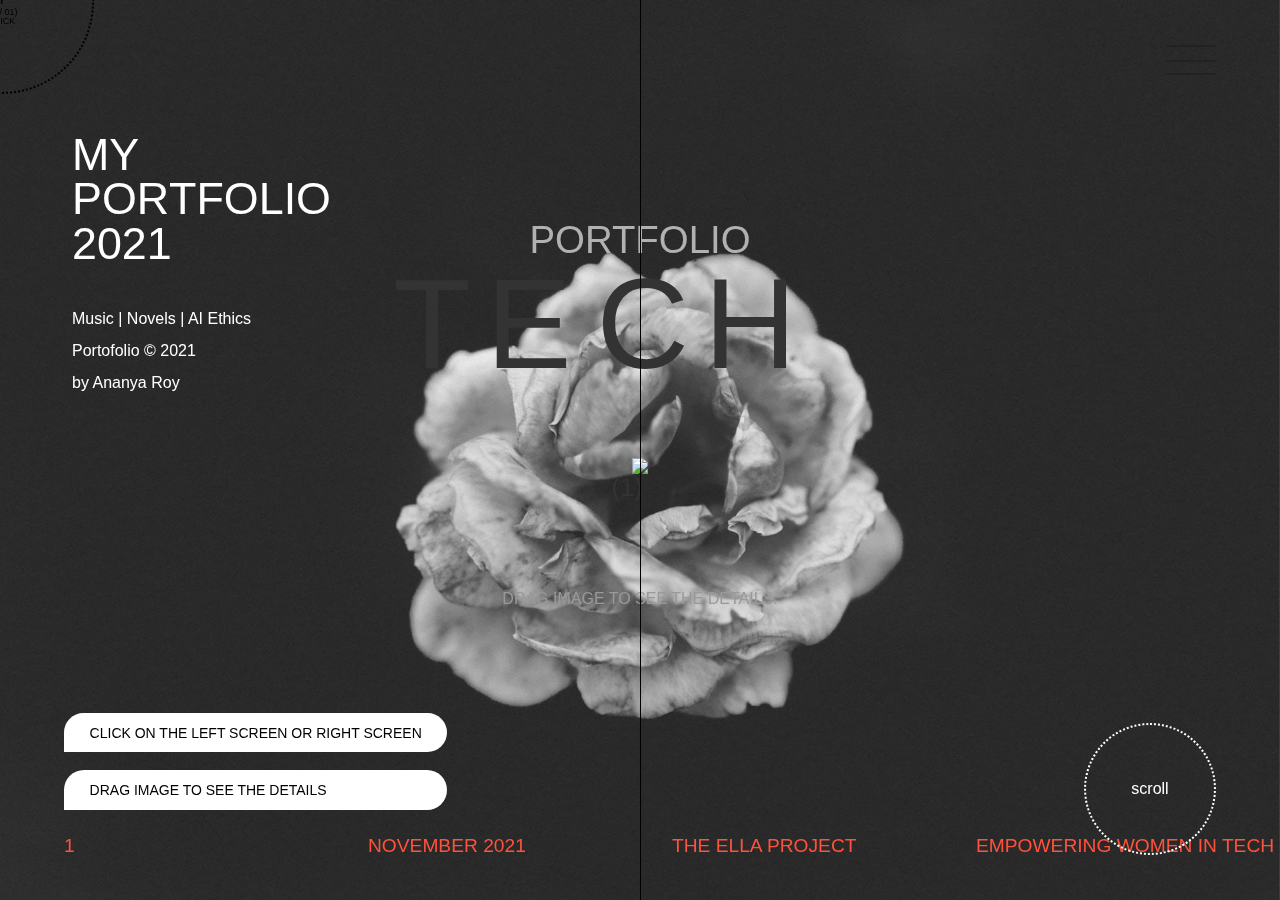
==== index.html @ 4ddc1b39 "Update index.html" ====
<!DOCTYPE html><html lang="ja"><head prefix="og: http://ogp.me/ns#"> <meta charset="utf-8"> <meta name="viewport" content="width=device-width, initial-scale=1"> <meta http-equiv="X-UA-Compatible" content="IE=edge,chrome=1"> <title>ANANYA ROY - PORTFOLIO 2021</title> <link rel="stylesheet" href="css/reset.css"> <link rel="stylesheet" href="css/style.css"> <script src="https://cdn.jsdelivr.net/npm/lazyload@2.0.0-rc.2/lazyload.min.js"></script> <script src="js/mv.js" defer></script> <meta name="description" content="MURAMOTO MEGURU PORTOFOLIO2020"/> <meta property="og:type" content="website"/> <meta property="og:title" content="MURAMOTO MEGURU - PORTOFOLIO2020"/> <meta property="og:description" content="MURAMOTO MEGURU - PORTOFOLIO2020"/> <meta property="og:image" content="https://m-meguru.com/img/ogp.png"> <meta property="og:url" content="https://m-meguru.com"/> <meta property="og:site_name" content="MURAMOTO MEGURU PORTOFOLIO2020"/> <meta name="twitter:card" content="summary_large_image"> <link rel="shortcut icon" href="img/favicon.ico"></head><body class="loading"> <div id="so_bw"></div><main> <div class="fv"> <div class="fv_co"> <h1><img class="f_img" src=""></h1> <p class="fv_sub_title"> <span>m</span><span>y</span><br><span>P</span><span>o</span><span>r</span><span>t</span><span>f</span><span>o</span><span>l</span><span>i</span><span>o</span><br><span></span><span>2</span><span>0</span><span>2</span><span>1</span><br><br></p><p> <span>Music | Novels | AI Ethics</span><br><br><span>Portofolio ©︎ 2021</span><br><br><span>by Ananya Roy</span> <br><br><span> <a href="https://unsplash.com/@sadswim?utm_source=unsplash&amp;utm_medium=referral&amp;utm_content=creditCopyText"></a>  <a href="https://unsplash.com/collections/1534946/roses?utm_source=unsplash&amp;utm_medium=referral&amp;utm_content=creditCopyText"></a></span> </p><a class="fv_scroll">scroll</a> </div></div><div class="line"></div><div class="space"></div><div class="works_guide"> <p class="guide_01">Click on the left screen or right screen<br><span></span></p><p>DRAG IMAGE to see the details<br><span></span></p></div><div class="fv_temp"></div><div class="works"> <div class="works_title"> <p class="works_title_sub"><span class="l1">Portfolio</span></p><p class="works_title_main te1"> <span>T</span> <span>E</span> <span></span> <span></span><span></span> <span>C</span> <span>H</span> <span></span> <span> </span> <span></span> <span></span> <span></span> <span></span> <span></span> <span></span><span></span><span class="sup">(1)</span> </p><p class="works_title_main te2"> <span>M</span> <span>U</span> <span>S</span> <span></span> <span>I</span> <span>C</span> <span> </span> <span></span> <span></span> <span></span> <span></span> <span></span> <span></span> <span></span> <span></span><span class="sup">(2)</span> </p><p class="works_title_main te3"> <span></span> <span></span> <span></span> <span></span> <span></span> <span></span>  <span></span> <span></span> <span>   </span><span>B</span> <span>O</span> <span>O</span> <span>K</span> <span>S</span> <span class="sup">(3)</span> </p></div><div class="works_img"> <div class="img_box on_mode smb1 f_img box_on"> <img class="i01 on" src="img/ar/1.jpg"> </div><div class="img_box on_mode smb2 f_img box_off"> <img class="i01 on" src="img/ar/2.jpg"> </div><div class="img_box on_mode smb3 f_img box_off"> <img class="i01 on" src="img/ar/3.jpg"> </div><p class="img_text">DRAG IMAGE to see the details.</p><div class="works_nav"> <div class="wo_prev"></div><div class="wo_next"></div></div></div><div class="works_de_nav_sp"> <p>←</p><p>→</p></div><div class="wokrs_de_te"> <div class="de_te_co smb1 box_on"> <p>1</p><p>NOVEMBER 2021</p><p>THE ELLA PROJECT</p><p>EMPOWERING WOMEN IN TECH</p></div><div class="de_te_co smb2 box_off"> <p>2</p><p>DECEMBER 2021</p><p>PIANO</p><p>FEATURED MUSIC</p></div><div class="de_te_co smb3 box_off"> <p>3</p><p>APRIL 2021</p><p>WRITING</p><p>PUBLISHED NOVELS</p></div></div><div id="stalker"> <div class="st_arrow"><span>↑</span></div><div class="st_arrow_drag"><span><img src="img/pointer.svg"></span></div><p class="st_text_nomal">(01/ <span class="no01 on">01</span><span class="no02 off">02</span><span class="no03 off">03</span>)<br>CLICK</p><p class="st_text_drag"> <span>D</span> <span>R</span> <span>A</span> <span>G</span> </p><div class="st_bg"></div></div><div class="project"> <div class="project_co pro1"> <div class="project_left"> <div class="back">×</div><div class="pro_no">1</div><div class="pro_main_img pro1_ma"><img src="img/p/theellaproject.com.gif"> </div></div><div class="project_right"> <div class="pro_next">→</div><div class="pro_smb_next_img"><img src="img/ar/2.jpg"></div><div class="pro_nv"> <p><span class="ac">1</span><span class="nv_bl">2</span></p><p><span>3</span><span class="nv_bl">*</span></p></div><div class="pro_right_tex"> <h2><a target="_blank" href="https://2019.m-meguru.com/index.html">THE ELLA PROJECT</a></h2> <p class="pro_sub"><span class="pro_sub_s">Envisioned by Deloitte, the Ella Project is a "cartoon series to encourage young kids, specifically girls, to pursue careers in coding, science, engineering, arts and entrepreneurship."</span><span class="pro_smb_img pro1_img pro1_02"><img class="lazyload" src=""></span><br><span class="pro_smb_img pro1_img pro1_03"><img class="lazyload" data-src=""></span> <br> <span class="pro_sub_s">It was an honour to be featured amongst these inspirational women in stem.</span> <span class="pro_smb_img pro1_img pro1_04"><img class="lazyload" data-src=""></span> </p><p class="pro_jp"></p><p class="pro_role">DECEMBER 2021</p></div></div></div><div class="project_co pro2"> <div class="project_left"> <div class="back">×</div><div class="pro_no">2</div><div class="pro_main_img pro2_ma"> <img src="img/n/02.gif"> </div></div><div class="project_right"> <div class="pro_next">→</div><div class="pro_smb_next_img"><img src="img/ar/3.jpg"></div><div class="pro_nv"> <p><span>1</span><span class="ac">2</span></p><p><span>3</span><span class="nv_bl">*</span></p></div><div class="pro_right_tex"> <h2>MUSIC</h2> <p class="pro_sub"><span class="pro_sub_s">In my pursuit of playing the piano, I'm grateful to have been featured on the Rolling Stone India hit list, the Spotify Radar India playlist and more.</span><span class="pro_smb_img pro2_img pro2_01"></span><br><span class="pro_sub_s"></span> <span class="pro_smb_img pro2_img pro2_02"><img class="lazyload" data-src=""></span> <span class="pro_smb_img pro2_img pro2_03"><img class="lazyload" data-src=""></span><br></p><p class="pro_jp"></p><p class="pro_role">NOVEMBER 2021</p></div></div></div><div class="project_co pro3"> <div class="project_left"> <div class="back">×</div><div class="pro_no">3</div><div class="pro_main_img pro3_ma"> <img src="img/m/m-01.gif"> </div></div><div class="project_right"> <div class="pro_next">→</div><div class="pro_smb_next_img"><img src="img/ar/1.jpg"></div><div class="pro_nv"> <p><span>1</span><span>2</span></p><p><span class="ac">3</span><span class="nv_bl">*</span></p></div><div class="pro_right_tex"> <h2>BOOKS</h2> <p class="pro_sub"> <span class="pro_sub_s">I have been fortunate enough to have published 3 novels to critical acclaim - "Letters in the Rain", "The  Search for Serenata" and "Glasswinged".</span><span class="pro_smb_img pro3_img pro3_01"> <img class="lazyload" data-src=""> </span> <span class="pro_smb_img pro3_img pro3_02"> <img class="lazyload" data-src=""> </span><span class="pro_smb_img pro3_img pro3_03"><img class="lazyload" data-src=""></span> <span class="pro_sub_s"></span><span class="pro_smb_img pro3_img pro3_04"><img class="lazyload" data-src=""></span></p><p class="pro_jp"></p><p class="pro_role">APRIL 2021</p></div></div></div></div></div><div class="content"> <img class="content__img" src="img/01.gif" alt="flower"/> <img class="content__img" src="img/02.gif" alt="flower"/> <img class="content__img" src="img/01.gif" alt="flower"/> <img class="content__img" src="img/02.gif" alt="flower"/> <img class="content__img" src="img/01.gif" alt="flower"/> <img class="content__img" src="img/02.gif" alt="flower"/> <img class="content__img" src="img/01.gif" alt="flower"/> <img class="content__img" src="img/02.gif" alt="flower"/> </div><div class="menu"> <a href="index.html#" class="menu-trigger menu_btn offmode" id="menu05"> <span></span> <span></span> <span></span> </a> <div class="menu_contents"> <!--<div class="menu_acpt"></div>--><div class="menu_contents_top"> <p><img src="img/logo.svg"></p><p class="menu_sub_title"> <span>a</span><br><span>P</span><span>o</span><span>r</span><span>t</span><span>f</span><span>o</span><span>l</span><span>i</span><span>o</span><br><span>-</span><span>2</span><span>0</span><span>2</span><span>0</span><br></p><p class="menu_sub_text"> <span>I’m web developer based in India</span><br><span>Portofolio©︎2021</span><br><span>by ananya roy.</span> </p></div><div class="menu_contents_bottom"> <ul> <li class="menu_link link1"> <a href="index.html"> <p>HOME</p></a> </li><li class="menu_link link2"> <a href="archive.html"> <p>ARCHIVE</p></a> </li><li class="menu_link link3"> <a href="about.html"> <p>ABOUT</p></a> </li></ul> </div></div><div class="menu_bg"></div></div></main> <script>const ua=navigator.userAgent; if(ua.indexOf('Trident') !==-1){var div_element=document.createElement("div"); div_element.innerHTML='<div class="so_br"><div class="so_br_co"><p class="so_br_01"><img src="https://m-meguru.com/img/sorry.gif"></p><p class="so_Br_02">Sorry😭<Br>Please view the website on Chrome or Safari browser </p></div></div>'; var parent_object=document.getElementById("so_bw"); parent_object.appendChild(div_element);}</script> <script src="js/jquery.js"></script> <script src="js/drag.js" defer></script> <script src="https://cdnjs.cloudflare.com/ajax/libs/gsap/1.18.0/TweenMax.min.js"></script> <script src="https://cdnjs.cloudflare.com/ajax/libs/pixi.js/4.5.1/pixi.min.js"></script> <script src="js/imagesloaded.pkgd.min.js"></script> <script src="js/main.js" defer></script> <script>lazyload(); </script></body></html>
---- css/style.css ----
@import url("https://use.typekit.net/asp1dyd.css");body{font-family:neue-haas-grotesk-display, sans-serif;font-weight:400;background:#EBE8E2}.fv_temp{width:100vw;position:fixed;height:100vh;z-index:-2;background:url(../img/fv/main.jpg) center;background-size:cover;top:0}@media (max-width: 900px){.fv_temp{background:url(../img/fv/main_sp.jpg) center;background-size:contain}}.fv{width:100vw;position:fixed;height:100vh;transition:.3s ease-out;z-index:1000}.fv_co{color:white;margin-left:5.625vw}.fv_co h1{margin-top:10vh}.fv_co h1 img{width:30vw}.fv_co .fv_sub_title{margin-top:2vw;font-size:3.5vw;text-transform:uppercase}.fv_co .fv_sub_title span{display:inline-block}.fv_co .fv_sub_text{font-size:.6vw;text-transform:uppercase;margin-top:2vh}.fv_co .fv_sub_text span{display:inline-block}.fv_co .fv_sub_text a{color:#777}.fv_co .fv_sub_text a:hover{opacity:.5}.fv_co .fv_scroll{position:absolute;bottom:5vh;right:5vw;width:10vw;border:2px dotted white;border-radius:100%;height:10vw;line-height:10vw;text-align:center}@media (max-width: 900px){.fv h1 img{width:70vw}.fv .fv_sub_title{margin-top:2vw;font-size:10vw;text-transform:uppercase}.fv .fv_sub_text{font-size:3.6vw}.fv .fv_scroll{width:40vw;height:40vw;line-height:40vw}}canvas{width:100vw;transform:scale(1.01);height:120vh;overflow:hidden;position:fixed;top:0;z-index:-1;pointer-events:none;overflow:hidden}.space{height:100vh}.line{width:1px;height:100vh;background-color:black;position:fixed;top:0;left:50vw;z-index:500;pointer-events:none}@media (max-width: 900px){.line{background:#222;opacity:.2}}.content{position:fixed;top:0;left:0;pointer-events:none;width:100vw;height:100vh}.content__img{position:fixed;top:0;left:0;opacity:0}@media (max-width: 900px){.content__img{display:none}}.loading::before{content:'';position:fixed;z-index:100000;top:0;left:0;width:100%;height:100%;background:black}.works_bg_c{width:30vw;height:80vh;background:red;z-index:-20;position:absolute;left:35vw;top:0}.so_br{pointer-events:none;position:fixed;top:0;left:0;height:100vh;width:100vw;z-index:20;margin:0;padding:0;background:rgba(0,0,0,0.84)}.so_br_01 img{margin-bottom:40px;height:auto}.so_br_02{font-size:50px;color:#e4cbac;font-family:'Open Sans', sans-serif;font-weight:300}.so_br_co{color:white;width:80%;margin:0 auto;text-align:center;position:absolute;top:50%;left:50%;-webkit-transform:translate(-50%, -50%);-ms-transform:translate(-50%, -50%);transform:translate(-50%, -50%)}@media screen and (max-width: 900px){.so_pc{display:block}.so_pc_01 img{width:100%;display:block;margin-bottom:40px;height:auto}}@keyframes noise{from{background-position:0 0}to{background-position:123px 456px}}.works{width:100vw;height:100vh;text-align:center;top:8vh;position:fixed;display:flex;flex-direction:column;justify-content:center;align-items:center}@media (max-width: 900px){.works{top:0}}.works .works_title{margin-top:-24vw;z-index:20;pointer-events:none;color:#333;text-align:center}.works .works_title .works_title_sub{color:#b1b1b1;font-size:3vw;font-family:neue-haas-grotesk-display, sans-serif;text-transform:uppercase;display:block}.works .works_title .works_title_main{font-size:10vw;text-transform:uppercase;display:inline-block;font-family:ivymode, sans-serif;font-weight:200;font-style:normal}.works .works_title .works_title_main span{display:inline-block;margin:0 -0.8vw}.works .works_title .works_title_main .sup{font-size:2vw;font-family:neue-haas-grotesk-display, sans-serif;display:inline-block}.works .works_title .te2{display:none}.works .works_title .te3{display:none}@media (max-width: 900px){.works .works_title{margin-top:-35vh;z-index:20;pointer-events:none;color:#333;text-align:center}.works .works_title .works_title_sub{font-size:7vw}.works .works_title .works_title_main{font-size:12vw}.works .works_title .works_title_main span{display:inline-block;margin:0 -1vw}.works .works_title .works_title_main .sup{font-size:2vw;font-family:neue-haas-grotesk-display, sans-serif;display:inline-block}}.works .works_img{position:absolute;flex-direction:column;justify-content:center;align-items:center;display:flex;z-index:10;width:100vw;height:100vh}.works .works_img .img_box{position:absolute;overflow:hidden;width:18vw;height:10vw;margin:0;transform:rotate(0);transition:.4s ease-out}.works .works_img .img_box:hover{cursor:grabbing;transform:rotate(5deg)}.works .works_img .img_box img{width:100%}.works .works_img .box_on{z-index:10}.works .works_img .box_off{opacity:0;z-index:-1}.works .works_img .img_text{position:relative;bottom:-6vw;text-transform:uppercase;color:#999}@media (max-width: 900px){.works .works_img .img_box{width:78vw;height:40vw}.works .works_img .box_on{z-index:10}.works .works_img .box_off{opacity:0;z-index:-1}.works .works_img .img_text{bottom:-25vw}}.works .works_nav{position:absolute;width:100vw;height:100vh;top:0;font-size:2vw;overflow:hidden}.works .works_nav .wo_prev{width:50vw;height:100vh;position:absolute;transition:1s ease-out;background:linear-gradient(to right, transparent, transparent);display:flex;flex-direction:column;justify-content:center;align-items:center;opacity:0}.works .works_nav .wo_prev:hover{opacity:.5;margin-left:0;transition:1s ease-out}.works .works_nav .wo_next{width:50vw;height:100vh;position:absolute;transition:1s ease-out;right:0;background:linear-gradient(to right, transparent, transparent);display:flex;flex-direction:column;justify-content:center;align-items:center;opacity:0}.works .works_nav .wo_next:hover{opacity:.5;margin-left:0;transition:1s ease-out}.works .work_bg{position:absolute;width:100vw;height:100vh;overflow:hidden;pointer-events:none;top:0}.works .work_bg .work_bg_item{position:absolute;width:100vw;height:100vh;overflow:hidden}.works .work_bg .work_bg_item .co_img_bg{position:absolute;display:inline-block;opacity:0;animation:upupup 5s infinite linear}.works .work_bg .work_bg_item .co_img_bg img{width:100%}.works .work_bg .work_bg_item .i01{position:absolute;top:5vh;left:5vw;width:10vw;animation-delay:2s;filter:blur(5px)}.works .work_bg .work_bg_item .i02{left:30vw;top:35vw;width:17vw}.works .work_bg .work_bg_item .i03{width:15vw;bottom:5vh;left:10vw;animation-delay:3s;filter:blur(5px)}.works .work_bg .work_bg_item .i04{right:5vw;width:14vw}.works .work_bg .work_bg_item .i05{right:20vw;top:16vh;width:10vw;animation-delay:1.5s;filter:blur(5px)}.works .work_bg .work_bg_item .i06{right:10vw;bottom:0;animation-delay:4s;width:17vw}@keyframes upupup{0%{opacity:0}50%{opacity:.3}100%{transform:translate3d(0, -100%, 0);opacity:0}}.works .work_bg .balle{width:40vw;height:40vw;background:#EDD896;border-radius:100%}.works .work_bg .balle_01{width:50vw;height:50vw;background:#EDD896;border-radius:100%;right:-20vw;top:-20vw;position:absolute}.works .wokrs_de_te .de_te_co{display:flex;position:fixed;bottom:5vh;width:95vw;left:0;left:5vw;justify-content:space-around;color:#FF513B;font-size:1.5vw;text-transform:uppercase;font-family:neue-haas-grotesk-display, sans-serif;z-index:5}@media (max-width: 900px){.works .wokrs_de_te .de_te_co{font-size:3vw}}.works .wokrs_de_te .de_te_co p{width:25%;text-align:left}.works .wokrs_de_te .box_on{z-index:9}.works .wokrs_de_te .box_off{opacity:0;z-index:-1}.works .works_de_nav_sp{bottom:37vw;position:absolute;display:flex;width:100vw;justify-content:space-around;display:none}@media (max-width: 900px){.works .works_de_nav_sp{display:flex}.works .works_de_nav_sp p{font-size:10vw;pointer-events:none}}.back{font-size:2vw;z-index:999}@media (max-width: 900px){.back{font-size:10vw}}.project{width:100vw;height:100vh;position:fixed;top:0;left:0;z-index:1000;display:none;text-align:left}.project .project_co{display:flex;width:100vw;height:100vh;display:none;z-index:1000;opacity:0}.project .project_co .project_left{width:50vw;height:100vh;display:flex;flex-direction:column;justify-content:center;align-items:center;overflow:hidden}.project .project_co .project_left .pro_view{position:absolute;background:#ab191e;width:10vw;height:10vw;text-align:center;line-height:10vw;border-radius:100%;right:-5vw;bottom:-5vw;transition:.4s;text-decoration:none;color:white}.project .project_co .project_left .pro_view:hover{transform:scale(0.9);transition:.4s}.project .project_co .project_left .pro_view:hover span{transform:scale(2)}@media (max-width: 900px){.project .project_co .project_left .pro_view{display:none}}@media (max-width: 900px){.project .project_co .project_left{width:100vw;height:50vh}}.project .project_co .project_left .back{position:absolute;top:3vh;left:3vw;padding-top:2vh;padding-left:2vw;padding-right:2vw;padding-bottom:2vh;cursor:pointer;transition:.4s;display:inline-block}.project .project_co .project_left .back:hover{transform:rotate(360deg);transition:.4s ease}.project .project_co .project_left .pro_no{position:absolute;bottom:3vh;left:3vw;padding-top:2vh;padding-left:2vw;padding-right:2vw;padding-bottom:2vh;cursor:pointer;transition:.4s;display:inline-block;font-size:1.5vw}.project .project_co .project_left .pro_main_img{height:100vh;position:relative;transform:scale(1.2)}.project .project_co .project_left .pro_main_img img{height:100%}.project .project_co .project_left .pro_main_img video{height:100%}@media (max-width: 900px){.project .project_co .project_left .pro_main_img img{transform:scale(0.7)}.project .project_co .project_left .pro_main_img video{transform:scale(0.7)}}.project .project_co .project_right{width:50vw;display:flex;place-items:flex-end;justify-content:center;background:#EBE8E2}@media (max-width: 900px){.project .project_co .project_right{width:100vw;height:50vh;place-items:flex-start;margin-top:5vh}}.project .project_co .project_right .pro_nv{position:absolute;top:1vw;left:51vw;font-size:12px}@media (max-width: 900px){.project .project_co .project_right .pro_nv{display:none}}.project .project_co .project_right .pro_nv p span{margin:0 30px;padding:0 10px}.project .project_co .project_right .pro_nv p .ac{background:#FF513B}.project .project_co .project_right .pro_nv p:nth-child(2){padding-top:40px;padding-left:40px}.project .project_co .project_right .pro_next{padding:2vw;display:inline-block;position:absolute;right:2vw;font-size:2vw;top:48vh;cursor:pointer;transition:.2s;z-index:5}.project .project_co .project_right .pro_next:hover{transform:translate3d(10%, 0, 0);transition:.2s}@media (max-width: 900px){.project .project_co .project_right .pro_next{padding:2vw;display:inline-block;position:absolute;right:2vw;font-size:16vw;top:auto;bottom:10vh;cursor:pointer;transition:.2s;z-index:5}}.project .project_co .project_right .pro_smb_next_img{width:5vw;position:absolute;top:0;left:-2.5vw;transition:.3s ease-out;opacity:0}.project .project_co .project_right .pro_smb_next_img img{width:100%}@media (max-width: 900px){.project .project_co .project_right .pro_smb_next_img{display:none}}.project .project_co .project_right .pro_smb_co{margin-right:10vw;margin-top:3%;margin-left:3%}.project .project_co .project_right .pro_smb_co .pro_smb_img{width:10%;padding:1.5%;border:1px solid rgba(255,255,255,0);overflow:hidden;display:inline-block}.project .project_co .project_right .pro_smb_co .pro_smb_img img{display:none;width:100%;margin-top:-25%}.project .project_co .project_right .pro_right_tex{margin-left:10%;margin-right:10%;text-align:center}@media (max-width: 900px){.project .project_co .project_right .pro_right_tex{margin-left:5%;margin-right:5%}}.project .project_co .project_right .pro_right_tex .pro_main{font-size:38vh;font-weight:400;font-weight:200}@media (max-width: 900px){.project .project_co .project_right .pro_right_tex .pro_main{font-size:0}}.project .project_co .project_right .pro_right_tex h2{text-transform:uppercase;font-size:3.15vw;font-weight:400;z-index:10;position:relative;margin-bottom:5vh}.project .project_co .project_right .pro_right_tex h2 a{text-decoration:none;color:#222}.project .project_co .project_right .pro_right_tex h2 a:hover{opacity:.4}@media (max-width: 900px){.project .project_co .project_right .pro_right_tex h2{font-size:11vw}}.project .project_co .project_right .pro_right_tex .pro_role{text-transform:uppercase;color:#FF513B;font-size:.75vw;margin:3vh 0 5vh}@media (max-width: 900px){.project .project_co .project_right .pro_right_tex .pro_role{font-size:3.75vw}}.project .project_co .project_right .pro_right_tex .pro_sub{text-align:left;text-transform:uppercase;font-size:1.55vw;color:#C0C0C0;margin-bottom:2vh;font-family:ivymode, sans-serif;font-weight:100;text-align:center}.project .project_co .project_right .pro_right_tex .pro_sub .pro_sub_s{font-family:neue-haas-grotesk-display, sans-serif;font-weight:400;color:#7b7b7b;padding:0 10px}@media (max-width: 900px){.project .project_co .project_right .pro_right_tex .pro_sub{font-size:4.75vw}}.project .project_co .project_right .pro_right_tex .pro_sub .pro_smb_img{vertical-align:text-top;height:2vw;width:5vw;display:inline-block;overflow:hidden;padding:0 0.3vw;border:1px solid rgba(255,255,255,0)}.project .project_co .project_right .pro_right_tex .pro_sub .pro_smb_img img{display:inline-block;opacity:0;overflow:hidden;width:100%;margin-top:-25%}.project .project_co .project_right .pro_right_tex .pro_sub .pro_smb_img:hover{border:1px solid black;cursor:crosshair}.project .project_co .project_right .pro_right_tex .pro_sub .pro_smb_img:hover img{opacity:0 !important}@media (max-width: 900px){.project .project_co .project_right .pro_right_tex .pro_sub .pro_smb_img{height:4vw;width:20vw}}.project .project_co .project_right .pro_right_tex .pro_jp{font-size:14px;color:#C0C0C0}@media (max-width: 900px){.project .project_co .project_right .pro_right_tex .pro_jp{font-size:3.75vw}}#stalker{pointer-events:none;position:fixed;top:-7vw;left:-7vw;width:14vw;height:14vw;border:2px dotted;border-radius:50%;transform:translate(0, 0);transition:0.3s;transition-timing-function:ease-out;z-index:999;overflow:hidden}@media (max-width: 900px){#stalker{display:none !important}}#stalker .st_arrow{margin-top:5vw;font-size:2.5vw}#stalker .st_arrow span{display:inline-block}#stalker .st_text_nomal{transition-delay:.2s;font-size:.7vw;font-weight:500}#stalker .st_text_nomal span{position:relative;left:0}#stalker .st_text_nomal .on{display:inline-block}#stalker .st_text_nomal .off{display:none}#stalker .st_bg{width:100%;height:100%;background:white;display:inline-block;top:0;position:absolute;left:0;opacity:0;z-index:-5;border-radius:100%}#stalker .st_text_drag{display:none;font-size:.7vw;font-weight:500}#stalker .st_arrow_drag{display:none;margin-top:3.5vw;font-size:2.5vw}#stalker .st_arrow_drag span{display:inline-block;width:1.5vw}#stalker .st_arrow_drag span img{width:100%;animation:pointer 1.5s infinite}@keyframes pointer{0%{}50%{transform:rotate(-45deg)}55%{transform:rotate(-45deg)}100%{transform:rotate(-45deg) translate3d(100%, 100%, 0)}}.works_bg_item{position:absolute;width:100vw;height:100vh;top:0}.works_bg_item p{width:10vw}.works_bg_item p img{width:100%}.works_bg_item .te1_i1,.works_bg_item .te1_i2{opacity:0}@keyframes down{0%{-webkit-transform:rotate(-120deg) scale(0.7) translate3d(0, 0vh, 0)}50%{-webkit-transform:rotate(-390deg) scale(0.7) translate3d(0, -50vh, 0)}100%{-webkit-transform:rotate(-119deg) scale(0.7) translate3d(-50vw, -150vh, 0)}}.works_guide{position:fixed;bottom:10vh;left:5vw;pointer-events:none;z-index:5}.works_guide p{background:white;border-radius:30px 30px 30px 0px;padding:1vw 2vw;font-size:14px;margin-top:2vh;text-transform:uppercase;font-family:neue-haas-grotesk-display, sans-serif;font-weight:500}@media (max-width: 900px){.works_guide p{padding:2vw 4vw}}.works_guide p span{font-size:12px;color:#888}@media (max-width: 900px){.works_guide .guide_01{display:none}}.menu_btn{position:fixed;z-index:9999;top:5vh;right:5vw;font-size:2vw;border:0;background:none;cursor:pointer;transition:.3s;width:3vw;height:3vw;text-align:center}.menu_btn:hover{transition:.3s;opacity:.5}@media (max-width: 900px){.menu_btn{font-size:10vw}}.menu{z-index:9999;position:fixed}.menu_acpt{opacity:.03;position:relative;z-index:20;width:100vw;height:80vw;background-color:#fff;filter:blur(50vw);-webkit-animation:fuwafuwa3 15s infinite linear alternate;pointer-events:none}@media (max-width: 900px){.menu_acpt{opacity:.2}}@-webkit-keyframes fuwafuwa3{0%{-webkit-transform:translate(0, 0) rotate(-10deg)}50%{-webkit-transform:translate(0, 20vw) rotate(0deg)}100%{-webkit-transform:translate(0, 0) rotate(15deg)}}.menu_contents{width:100vw;height:100vh;position:fixed;top:0;left:0;background:#111;opacity:0;z-index:2000;display:none}.menu_contents_top{width:100vw;height:50vh;position:fixed;top:0;display:flex;text-align:left;justify-content:space-evenly;color:white;border-bottom:1px solid #707070;align-items:center;opacity:.3}@media (max-width: 900px){.menu_contents_top{height:25vh}}.menu_contents_top .smile{position:absolute;opacity:.2}.menu_contents_top .smile p{font-family:serif;font-size:25vw;font-weight:100;margin-top:15vw;display:inline-block}.menu_contents_top .smile p span{display:inline-block}.menu_contents_top .smile p:nth-child(1){font-size:27vw;-webkit-animation:horizontal1 10s ease-in-out infinite alternate}.menu_contents_top .smile p:nth-child(1) span{-webkit-animation:vertical 10s ease-in-out infinite alternate;-webkit-animation-duration:5s}.menu_contents_top .smile p:nth-child(2){-webkit-animation:horizontal2 10s ease-in-out infinite alternate}.menu_contents_top .smile p:nth-child(2) span{-webkit-animation:vertical 10s ease-in-out infinite alternate;-webkit-animation-duration:4s}.menu_contents_top .smile p:nth-child(3){font-size:23vw;-webkit-animation:horizontal1 7s ease-in-out infinite alternate}.menu_contents_top .smile p:nth-child(3) span{-webkit-animation:vertical 7s ease-in-out infinite alternate;-webkit-animation-duration:6s}.menu_contents_top .smile p:nth-child(4){font-size:23vw;-webkit-animation:horizontal2 10s ease-in-out infinite alternate;margin-top:10vh}.menu_contents_top .smile p:nth-child(4) span{-webkit-animation:vertical 7s ease-in-out infinite alternate;-webkit-animation-duration:8s}.menu_contents_top .smile p:nth-child(5){font-size:23vw;-webkit-animation:horizontal1 10s ease-in-out infinite alternate;margin-top:5vh}.menu_contents_top .smile p:nth-child(5) span{-webkit-animation:vertical 7s ease-in-out infinite alternate;-webkit-animation-duration:8s}@-webkit-keyframes horizontal1{0%{-webkit-transform:translateX(-10vw)}100%{-webkit-transform:translateX(0)}}@-webkit-keyframes horizontal2{0%{-webkit-transform:translateX(10vw)}100%{-webkit-transform:translateX(0px)}}@-webkit-keyframes vertical{0%{-webkit-transform:translateY(-10vw) rotate(360deg)}100%{-webkit-transform:translateY(0px)}}.menu_contents_top p img{width:30vw}.menu_contents_top .menu_sub_title{font-size:3.5vw;text-transform:uppercase;overflow:hidden}.menu_contents_top .menu_sub_title span{display:inline-block}.menu_contents_top .menu_sub_text{font-size:.6vw;text-transform:uppercase;margin-top:2vh;overflow:hidden}.menu_contents_top .menu_sub_text span{display:inline-block}.menu_contents_bottom{width:100vw;height:50vh;position:fixed;top:50vh;display:flex;text-align:left;color:white}@media (max-width: 900px){.menu_contents_bottom{top:25vh}}.menu_contents_bottom ul{display:flex}.menu_contents_bottom ul li{position:relative;display:inline-block;width:40vw;border:1px solid #707070;background:#111}@media (max-width: 900px){.menu_contents_bottom ul li{border:0px solid #707070}}.menu_contents_bottom ul li a{text-decoration:none;color:white;font-size:5vw;display:inline-block;width:100%;height:100%}.menu_contents_bottom ul li a p{margin-left:1vw}.menu_contents_bottom ul li a .menu_smb{width:15vw;position:absolute;bottom:1vw;right:1vw}.menu_contents_bottom ul li a .menu_smb img{width:100%}.menu_contents_bottom ul .link2{transform:translate3d(-10vw, 0px, 0px)}.menu_contents_bottom ul .link3{transform:translate3d(-20vw, 0px, 0px)}@media (max-width: 900px){.menu_contents_bottom ul{display:inline-block}.menu_contents_bottom ul li{position:relative;display:inline-block;width:100vw;background:#111;height:25vh}.menu_contents_bottom ul li a{text-decoration:none;color:white;font-size:6vw;display:inline-block;width:100%;height:100%;display:flex;text-align:center;align-items:center;justify-content:center}.menu_contents_bottom ul li a p{margin:2vw}.menu_contents_bottom ul .link2{transform:translate3d(0, 0px, 0px)}.menu_contents_bottom ul .link3{transform:translate3d(0, 0px, 0px)}}.menu_bg{width:100vw;height:100vh;position:fixed;top:0;left:0;background:#111;transform:translate3d(0, -100vh, 0);z-index:100;opacity:0}#canvas{mix-blend-mode:darken}.menu-trigger .menu_black{background:#fff}.menu-trigger{width:50px;height:30px}.menu-trigger span{position:absolute;left:0;width:100%;height:2px;background-color:#222;border-radius:4px;display:inline-block;transition:all 0.4s;box-sizing:border-box}.menu-trigger span:nth-of-type(1){top:0}.menu-trigger span:nth-of-type(2){top:15px}.menu-trigger span:nth-of-type(3){bottom:0}.menu-trigger.active span{background-color:#fff}.menu-trigger.active span:nth-of-type(1){-webkit-transform:translateY(14px) rotate(-45deg);transform:translateY(14px) rotate(-45deg)}.menu-trigger.active span:nth-of-type(2){left:50%;opacity:0;-webkit-animation:active-menu-bar02 0.8s forwards;animation:active-menu-bar02 0.8s forwards}@-webkit-keyframes active-menu-bar02{100%{height:0}}@keyframes active-menu-bar02{100%{height:0}}.menu-trigger.active span:nth-of-type(3){-webkit-transform:translateY(-14px) rotate(45deg);transform:translateY(-14px) rotate(45deg)}.under_pager{font-size:1.25vw;padding-left:5vw;padding-top:5vh;position:fixed;z-index:500;top:0}@media (max-width: 900px){.under_pager{font-size:6.25vw}}.under_pager a{text-decoration:none;color:black;position:relative}.under_pager a::after{position:absolute;bottom:-4px;left:0;content:'';width:100%;height:2px;background:#333;transform:scale(0, 1);transform-origin:right top;transition:transform 0.3s}.under_pager a:hover::after{transform-origin:left top;transform:scale(1, 1)}.under_co .content__img{top:100vh}.about_mv{width:100vw;overflow:hidden;padding-top:15vh;padding-bottom:10vh;position:relative}.about_mv h1{width:35vw}.about_mv h1 img{width:100%}.about_mv .about_mv_ttl{width:100vw;display:flex;justify-content:space-between;animation:10s slide infinite linear;position:absolute;top:1;left:0;opacity:.4;z-index:-1}@media (max-width: 900px){.about_mv .about_mv_ttl{animation:10s slide_sp infinite linear}}.about_mv .about_mv_ttl .about_mv_co p img{height:50vh;margin:0 2vw}.about_mv .about_mv_ttl .about_mv_co .about_sub_ttl{font-size:3.5vw;text-transform:uppercase;overflow:hidden;color:white;margin-top:-4vw}.about_mv .about_japan{text-align:center;font-size:14px;color:#C0C0C0}@media (max-width: 900px){.about_mv .about_japan{padding:0 4vw}}.about_mv .mv_point{font-size:3vw;text-align:center;font-family:-webkit-pictograph;margin-top:4vw}.about_mv .mv_point span{display:inline-block;width:5vw;height:5vw;text-align:center}.about_co_area{width:100vw;display:flex;align-items:center}@media (max-width: 900px){.about_co_area{display:block}}.about_co_area .about_co_left{width:45vw;padding-left:5vw}.about_co_area .about_co_left .about_left_sub{color:#b1b1b1;margin-bottom:3vw;font-size:2vw}@media (max-width: 900px){.about_co_area .about_co_left .about_left_sub{font-size:6vw}}.about_co_area .about_co_left h3{font-family:neue-haas-grotesk-display, sans-serif;font-weight:300;font-size:8.5vw;line-height:7vw;margin-bottom:2.5vw}.about_co_area .about_co_left h3 span{margin:0 -0.6vw}.about_co_area .about_co_left h3 .sup{color:#FF513B;font-size:1vw;font-weight:400}.about_co_area .about_co_left h3 .serif{font-family:ivymode, sans-serif;font-weight:200}.about_co_area .about_co_left .about_left_tex{line-height:1.5vw;padding-right:20vw;font-size:1.1vw;text-transform:uppercase}@media (max-width: 900px){.about_co_area .about_co_left .about_left_tex{font-size:6vw;line-height:28px}}.about_co_area .about_co_left .about_japan{font-size:14px;color:#C0C0C0;line-height:25px;padding-top:2.5vw}.about_co_area .about_co_left:after{margin-top:2.5vw;content:"";position:absolute;height:10vh;border:.5px solid #b9b9b9}@media (max-width: 900px){.about_co_area .about_co_left{width:95vw}.about_co_area .about_co_left h3{font-family:neue-haas-grotesk-display, sans-serif;font-weight:300;font-size:16.5vw;line-height:13vw;margin-bottom:2.5vw}.about_co_area .about_co_left h3 span{margin:0 -1.2vw}.about_co_area .about_co_left h3 .sup{color:#FF513B;font-size:1vw;font-weight:400}.about_co_area .about_co_left h3 .serif{font-family:ivymode, sans-serif;font-weight:200}.about_co_area .about_co_left .about_left_tex{line-height:28px;padding-right:5vw;font-size:5.1vw;text-transform:uppercase}.about_co_area .about_co_left .about_left_tex br{display:contents}.about_co_area .about_co_left .about_japan{font-size:14px;color:#C0C0C0;line-height:20px;padding-top:2.5vw}.about_co_area .about_co_left:after{margin-top:2.5vw;content:"";position:absolute;height:10vh;border:.5px solid #b9b9b9}}.about_co_area .about_co_right{width:50vw}@media (max-width: 900px){.about_co_area .about_co_right{overflow:hidden;width:90vw;margin:0 auto}}.about_co_area .about_co_right .about_illust{width:50vw;height:60vw;background:#222;overflow:hidden;position:relative}@media (max-width: 900px){.about_co_area .about_co_right .about_illust{margin-top:20vh;width:100vw;height:60vh}}.about_co_area .about_co_right .about_illust img{width:100%;transition:.4s ease-out}.about_co_area .about_co_right .about_illust .illust_i_a01{position:absolute;top:3vw;width:25vw;z-index:9;right:-5vw}.about_co_area .about_co_right .about_illust .illust_i_a02{position:absolute;top:-3vw;width:25vw;z-index:8;left:0}@media (max-width: 900px){.about_co_area .about_co_right .about_illust .illust_i_a02{top:10vw}}.about_co_area .about_co_right .about_illust .illust_i_a03{position:absolute;bottom:5vw;width:15vw;z-index:11;left:10vw}@media (max-width: 900px){.about_co_area .about_co_right .about_illust .illust_i_a03{bottom:15vw}}.about_co_area .about_co_right .about_illust .illust_i01{position:absolute;width:50vw;top:5vw;z-index:4}.about_co_area .about_co_right .about_illust .illust_i02{position:absolute;width:50vw;top:10vw;z-index:6}@media (max-width: 900px){.about_co_area .about_co_right .about_illust .illust_i02{top:20vw}}.about_co_area .about_co_right .about_illust .illust_i03{position:absolute;width:50vw;top:20vw;z-index:8}@media (max-width: 900px){.about_co_area .about_co_right .about_illust .illust_i03{top:52vw}}.about_co_area .about_co_right .about_illust .illust_i04{position:absolute;width:50vw;top:20vw;z-index:10}@media (max-width: 900px){.about_co_area .about_co_right .about_illust .illust_i04{top:42vw}}.about_co_area .about_co_right .about_illust .illust_i05{position:absolute;width:50vw;top:42vw;z-index:12}@media (max-width: 900px){.about_co_area .about_co_right .about_illust .illust_i05{top:62vw}}.about_co_area .about_co_right .about_illust .obj_item{display:inline-block}.about_co_area .about_co_right .about_illust .obj_item img{-webkit-animation:fuwafuwa 8s infinite linear alternate;animation:fuwafuwa 8s infinite linear alternate}.about_co_area .about_co_right .about_illust .illust_t_a01{position:absolute;top:1vw;width:25vw;z-index:4;left:-5vw}.about_co_area .about_co_right .about_illust .illust_t_a02{position:absolute;top:5vw;width:25vw;z-index:5;right:-5vw;transform:rotate(165deg)}.about_co_area .about_co_right .about_illust .illust_t_a03{position:absolute;top:25vw;width:25vw;z-index:9;left:3vw;transform:rotate(165deg)}@media (max-width: 900px){.about_co_area .about_co_right .about_illust .illust_t_a03{top:61vw}}.about_co_area .about_co_right .about_illust .illust_t_a04{position:absolute;top:41vw;width:25vw;z-index:12;right:3vw;transform:rotate(195deg)}@media (max-width: 900px){.about_co_area .about_co_right .about_illust .illust_t_a04{top:61vw}}.about_co_area .about_co_right .about_illust .obj_te{opacity:.2}@media (max-width: 900px){.about_co_area .about_co_right .about_illust .obj_te{opacity:.5;animation:fuwafuwa 8s infinite linear alternate}}@media (max-width: 900px){.about_co_area .about_co_right img{width:200% !important}}.about_role p{font-size:1.25vw;color:#F44336;margin:10vw 5vw;padding:20px 0;letter-spacing:.3vw;display:flex;justify-content:space-between;overflow:hidden;text-transform:uppercase}@media (max-width: 900px){.about_role p{margin:10vw 0}}.about_role p span{display:inline-block;animation:flash 2s linear infinite}.about_role p span:nth-child(1){animation-delay:.1s}.about_role p span:nth-child(2){animation-delay:.2s}.about_role p span:nth-child(3){animation-delay:.3s}.about_role p span:nth-child(4){animation-delay:.6s}.about_role p span:nth-child(5){animation-delay:.5s}.about_role p span:nth-child(6){animation-delay:.6s}.about_role p span:nth-child(7){animation-delay:.4s}.about_role p span:nth-child(8){animation-delay:.8s}.about_role p span:nth-child(9){animation-delay:.2s}@keyframes flash{0%,100%{opacity:1}49%{opacity:1}50%{opacity:0}}.about_contact{padding:13vh 0 13vh 0;text-align:center;font-size:6vw;text-transform:uppercase;position:relative;overflow:hidden;background:#111}.about_contact .about_contact_sub{color:white;font-size:13px;text-transform:uppercase;position:relative}.about_contact .about_japan{font-size:12px;color:#666}.about_contact .about_contact_main{text-transform:uppercase;font-family:ivymode, sans-serif;font-weight:100;color:#5c5c5c;font-size:2.5vw;letter-spacing:.05vw;line-height:3vw;padding-top:2vh;position:relative;z-index:20}.about_contact .about_contact_main .about_sans{font-family:neue-haas-grotesk-display, sans-serif;font-weight:500;color:#373d42;color:white}.about_contact .about_contact_minittl{padding-top:25vh;font-size:14px;color:white}.about_contact ul li{display:inline-block}.about_contact ul li a{text-decoration:none;font-size:20px;color:white;padding:0.8vw 3.2vw;font-family:neue-haas-grotesk-display, sans-serif;font-weight:500;background:transparent;outline:none !important;cursor:pointer;transition:all 0.3s ease;position:relative;display:inline-block;z-index:2;border:1.5px solid white;border-radius:70px;overflow:hidden;margin:0 2vw}.about_contact ul li a:after{position:absolute;content:"";width:100%;height:0;top:0;left:0;z-index:-1;background:#000;transition:all 0.3s ease}.about_contact ul li a:hover:after{top:auto;bottom:0;height:100%}.about_contact ul li a:active{top:2px}.about_contact .contact_hover_img div{left:50%;top:50%;margin-left:-10vw;margin-top:15vw;width:20vw;height:30vw;position:absolute;top:0;pointer-events:none;opacity:0;overflow:hidden;display:inline-block}.about_contact .contact_hover_img div img{display:inline-block;width:100%}@media (max-width: 900px){.about_contact .about_contact_main{text-transform:uppercase;font-family:ivymode, sans-serif;font-weight:100;color:#5c5c5c;font-size:7.5vw;letter-spacing:0.05vw;line-height:10vw;padding-top:7vh;position:relative;z-index:20}.about_contact .about_japan{line-height:14px;flex-flow:nowrap;padding:22px 40px;display:block}.about_contact .about_contact_minittl{padding-top:7vh}.about_contact ul{padding-top:5vh}.about_contact ul li{padding:3vw}}@keyframes slide{0%{transform:translate3d(0%, 0%, 0)}100%{transform:translate3d(-50%, 0%, 0)}}@keyframes slide_sp{0%{transform:translate3d(0%, 0%, 0)}100%{transform:translate3d(-150%, 0%, 0)}}.about_link{height:100vh;background:#111;z-index:999999}.about_link .about_link_bar{width:100vw;overflow:hidden}.about_link .about_link_bar img{transition:.8s ease-out;display:inline-block}.swiper-slide{flex-shrink:0;width:100%;height:30vh !important;position:relative;transition-property:transform;background:#222;margin-top:20vh}@-webkit-keyframes fuwafuwa{0%{-webkit-transform:translate(0, 0) rotate(-10deg)}50%{-webkit-transform:translate(0, 2vw) rotate(0deg)}100%{-webkit-transform:translate(0, 0) rotate(15deg)}}@keyframes fuwafuwa{0%{transform:translate(0, 0) rotate(-15deg)}50%{transform:translate(0, 2vw) rotate(0deg)}100%{transform:translate(0, 0) rotate(15deg)}}.archive{background:#111;color:white}.archive p{color:white}.archive a{color:white}.archive .under_sub_jp{text-align:center;color:#555;padding:0 10%}.archive_co{width:100vw;overflow:hidden;padding-top:15vh;padding-bottom:20vh;position:relative}.archive_co p{text-transform:uppercase}.archive_co p .archive_japan{font-size:0.5vw;display:block;color:#666}.archive_co .archive_co_box{width:80vw;margin:25vh 10vw 0 10vw}.archive_co .archive_co_box .ar_box_co{display:flex;justify-content:space-between}.archive_co .archive_co_box .ar_box_co .ar_box{width:60%;overflow:hidden}.archive_co .archive_co_box .ar_box_co .ar_box img{width:100%}.archive_co .archive_co_box .ar_box_co .ar_box:nth-child(1){transform:rotate(-5deg)}.archive_co .archive_co_box .ar_box_co .ar_box:nth-child(2){transform:rotate(10deg);width:30%;position:relative;top:10vh}.archive_co .archive_co_box .ar_box_lo{width:100vw;margin-left:-10vw;margin-top:5vh;position:relative}.archive_co .archive_co_box .ar_box_lo .ar_box_lo_na{width:10vw;height:10vw;border:1px solid #333;text-align:center;line-height:10vw;border-radius:100%;position:absolute;right:5vw;top:-5vw;overflow:hidden;transform:rotate(10deg);z-index:10;transition:.3s ease-out}@media (max-width: 900px){.archive_co .archive_co_box .ar_box_lo .ar_box_lo_na{width:30vw;height:30vw;line-height:30vw}}.archive_co .archive_co_box .ar_box_lo img{width:100%}@media (max-width: 900px){.archive_co .archive_co_box .ar_box_lo img{height:40vh}}.archive_co .archive_co_box .ar_box_4b{margin-top:15vh}.archive_co .archive_co_box .ar_box_4b .ar_box_1l{display:flex;justify-content:space-between;margin-bottom:15vh}@media (max-width: 900px){.archive_co .archive_co_box .ar_box_4b .ar_box_1l{display:block}}.archive_co .archive_co_box .ar_box_4b .ar_box_1l .ar_box_in{width:37vw}@media (max-width: 900px){.archive_co .archive_co_box .ar_box_4b .ar_box_1l .ar_box_in{width:80vw}}.archive_co .archive_co_box .ar_box_4b .ar_box_1l .ar_box_in img{width:100%}.archive_co .archive_co_box .ar_box_4b .ar_box_1l:nth-child(2) .ar_box_in:nth-child(2){transform:rotate(10deg)}.archive_co .archive_co_box .ar_box_te{margin-top:-3vh;font-size:40px}.archive_co .archive_co_box .ar_box_te2{margin-top:-3vh;font-size:40px;text-align:center;position:relative}@media (max-width: 900px){.archive_co .archive_co_box .ar_box_te2{text-align:left;font-size:20px}}.archive_co .archive_co_box .ar_box_te_jp{margin-top:2vh;font-size:13px;color:#555}.archive_co .archive_co_box .ar_box_te_jp2{margin-top:2vh;font-size:13px;color:#555;text-align:center}@media (max-width: 900px){.archive_co .archive_co_box .ar_box_te_jp2{text-align:left;font-size:13px}}.archive_co .op{opacity:.1}@media (max-width: 900px){.archive_co .op{opacity:.5}}.archive_co .box2{margin:40vh 10vw 0 10vw}@media (max-width: 900px){.archive_co .box2 .ar_box_4b{margin-top:0vh}}.archive_co .box2 .ar_box_4b .ar_box_1l{align-items:flex-end}.archive_co .box2 .ar_box_4b .ar_box_1l .ar_box_in .ar_box_te2{text-align:left}.archive_co .box2 .ar_box_4b .ar_box_1l .ar_box_in .ar_box_te_jp2{text-align:left}.archive_co .box2 .ar_box_4b .ar_box_1l .ar_box_in:nth-child(2){margin-top:-40vh;z-index:1;transform:rotate(5deg)}@media (max-width: 900px){.archive_co .box2 .ar_box_4b .ar_box_1l .ar_box_in:nth-child(2){margin-top:-28vh;margin-left:35vw;width:50vw;z-index:-1;position:absolute;opacity:.5}}@media (max-width: 900px){.archive_co .box2{margin:20vh 10vw 0 10vw}}.archive_co .box3{margin:40vh 10vw 0 10vw}@media (max-width: 900px){.archive_co .box3{margin:20vh 10vw 0 10vw}}.archive_co .box3 .ar_box_4b .ar_box_1l{align-items:flex-end}.archive_co .box3 .ar_box_4b .ar_box_1l .ar_box_in:nth-child(1){margin-left:10vw;transform:rotate(-10deg);margin-top:-30vh}.archive_co .box3 .ar_box_4b .ar_box_1l .ar_box_in:nth-child(2){margin-top:-40vh;z-index:1;transform:rotate(7deg);position:relative;top:10vh;right:5vw}.archive_co .fade_on{opacity:1}.under_sub{font-size:2.5vw;text-align:center;margin-top:20vh;text-transform:uppercase}.under_sub .ar_trash{width:50%;position:absolute;top:0;left:25%;transform:scale(1.5)}@media (max-width: 900px){.under_sub .ar_trash{top:10%}}.under_sub span{margin-top:-1vw;overflow:hidden;overflow:hidden;display:inline-block}@media (max-width: 900px){.under_sub{font-size:9.5vw}}.gradation{width:100vw;height:40vh;position:fixed;background:linear-gradient(to bottom, #000 0%, transparent 100%);top:0;z-index:40;display:flex;pointer-events:none}
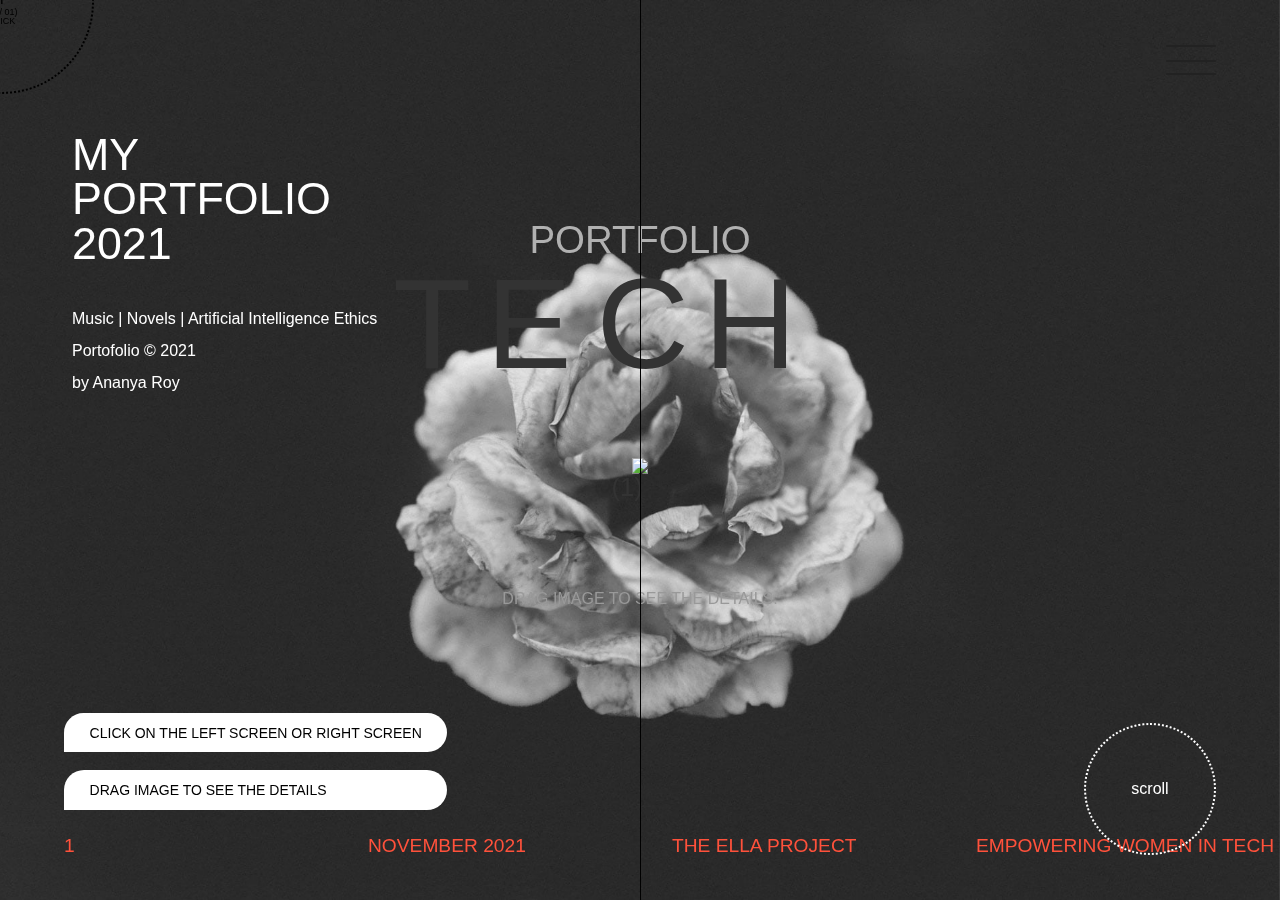
==== commit 1fe4799d: "Update index.html" ====
--- a/index.html
+++ b/index.html
@@ -1 +1 @@
-<!DOCTYPE html><html lang="ja"><head prefix="og: http://ogp.me/ns#"> <meta charset="utf-8"> <meta name="viewport" content="width=device-width, initial-scale=1"> <meta http-equiv="X-UA-Compatible" content="IE=edge,chrome=1"> <title>ANANYA ROY - PORTFOLIO 2021</title> <link rel="stylesheet" href="css/reset.css"> <link rel="stylesheet" href="css/style.css"> <script src="https://cdn.jsdelivr.net/npm/lazyload@2.0.0-rc.2/lazyload.min.js"></script> <script src="js/mv.js" defer></script> <meta name="description" content="MURAMOTO MEGURU PORTOFOLIO2020"/> <meta property="og:type" content="website"/> <meta property="og:title" content="MURAMOTO MEGURU - PORTOFOLIO2020"/> <meta property="og:description" content="MURAMOTO MEGURU - PORTOFOLIO2020"/> <meta property="og:image" content="https://m-meguru.com/img/ogp.png"> <meta property="og:url" content="https://m-meguru.com"/> <meta property="og:site_name" content="MURAMOTO MEGURU PORTOFOLIO2020"/> <meta name="twitter:card" content="summary_large_image"> <link rel="shortcut icon" href="img/favicon.ico"></head><body class="loading"> <div id="so_bw"></div><main> <div class="fv"> <div class="fv_co"> <h1><img class="f_img" src=""></h1> <p class="fv_sub_title"> <span>m</span><span>y</span><br><span>P</span><span>o</span><span>r</span><span>t</span><span>f</span><span>o</span><span>l</span><span>i</span><span>o</span><br><span></span><span>2</span><span>0</span><span>2</span><span>1</span><br><br></p><p> <span>Music | Novels | AI Ethics</span><br><br><span>Portofolio ©︎ 2021</span><br><br><span>by Ananya Roy</span> <br><br><span> <a href="https://unsplash.com/@sadswim?utm_source=unsplash&amp;utm_medium=referral&amp;utm_content=creditCopyText"></a>  <a href="https://unsplash.com/collections/1534946/roses?utm_source=unsplash&amp;utm_medium=referral&amp;utm_content=creditCopyText"></a></span> </p><a class="fv_scroll">scroll</a> </div></div><div class="line"></div><div class="space"></div><div class="works_guide"> <p class="guide_01">Click on the left screen or right screen<br><span></span></p><p>DRAG IMAGE to see the details<br><span></span></p></div><div class="fv_temp"></div><div class="works"> <div class="works_title"> <p class="works_title_sub"><span class="l1">Portfolio</span></p><p class="works_title_main te1"> <span>T</span> <span>E</span> <span></span> <span></span><span></span> <span>C</span> <span>H</span> <span></span> <span> </span> <span></span> <span></span> <span></span> <span></span> <span></span> <span></span><span></span><span class="sup">(1)</span> </p><p class="works_title_main te2"> <span>M</span> <span>U</span> <span>S</span> <span></span> <span>I</span> <span>C</span> <span> </span> <span></span> <span></span> <span></span> <span></span> <span></span> <span></span> <span></span> <span></span><span class="sup">(2)</span> </p><p class="works_title_main te3"> <span></span> <span></span> <span></span> <span></span> <span></span> <span></span>  <span></span> <span></span> <span>   </span><span>B</span> <span>O</span> <span>O</span> <span>K</span> <span>S</span> <span class="sup">(3)</span> </p></div><div class="works_img"> <div class="img_box on_mode smb1 f_img box_on"> <img class="i01 on" src="img/ar/1.jpg"> </div><div class="img_box on_mode smb2 f_img box_off"> <img class="i01 on" src="img/ar/2.jpg"> </div><div class="img_box on_mode smb3 f_img box_off"> <img class="i01 on" src="img/ar/3.jpg"> </div><p class="img_text">DRAG IMAGE to see the details.</p><div class="works_nav"> <div class="wo_prev"></div><div class="wo_next"></div></div></div><div class="works_de_nav_sp"> <p>←</p><p>→</p></div><div class="wokrs_de_te"> <div class="de_te_co smb1 box_on"> <p>1</p><p>NOVEMBER 2021</p><p>THE ELLA PROJECT</p><p>EMPOWERING WOMEN IN TECH</p></div><div class="de_te_co smb2 box_off"> <p>2</p><p>DECEMBER 2021</p><p>PIANO</p><p>FEATURED MUSIC</p></div><div class="de_te_co smb3 box_off"> <p>3</p><p>APRIL 2021</p><p>WRITING</p><p>PUBLISHED NOVELS</p></div></div><div id="stalker"> <div class="st_arrow"><span>↑</span></div><div class="st_arrow_drag"><span><img src="img/pointer.svg"></span></div><p class="st_text_nomal">(01/ <span class="no01 on">01</span><span class="no02 off">02</span><span class="no03 off">03</span>)<br>CLICK</p><p class="st_text_drag"> <span>D</span> <span>R</span> <span>A</span> <span>G</span> </p><div class="st_bg"></div></div><div class="project"> <div class="project_co pro1"> <div class="project_left"> <div class="back">×</div><div class="pro_no">1</div><div class="pro_main_img pro1_ma"><img src="img/p/theellaproject.com.gif"> </div></div><div class="project_right"> <div class="pro_next">→</div><div class="pro_smb_next_img"><img src="img/ar/2.jpg"></div><div class="pro_nv"> <p><span class="ac">1</span><span class="nv_bl">2</span></p><p><span>3</span><span class="nv_bl">*</span></p></div><div class="pro_right_tex"> <h2><a target="_blank" href="https://2019.m-meguru.com/index.html">THE ELLA PROJECT</a></h2> <p class="pro_sub"><span class="pro_sub_s">Envisioned by Deloitte, the Ella Project is a "cartoon series to encourage young kids, specifically girls, to pursue careers in coding, science, engineering, arts and entrepreneurship."</span><span class="pro_smb_img pro1_img pro1_02"><img class="lazyload" src=""></span><br><span class="pro_smb_img pro1_img pro1_03"><img class="lazyload" data-src=""></span> <br> <span class="pro_sub_s">It was an honour to be featured amongst these inspirational women in stem.</span> <span class="pro_smb_img pro1_img pro1_04"><img class="lazyload" data-src=""></span> </p><p class="pro_jp"></p><p class="pro_role">DECEMBER 2021</p></div></div></div><div class="project_co pro2"> <div class="project_left"> <div class="back">×</div><div class="pro_no">2</div><div class="pro_main_img pro2_ma"> <img src="img/n/02.gif"> </div></div><div class="project_right"> <div class="pro_next">→</div><div class="pro_smb_next_img"><img src="img/ar/3.jpg"></div><div class="pro_nv"> <p><span>1</span><span class="ac">2</span></p><p><span>3</span><span class="nv_bl">*</span></p></div><div class="pro_right_tex"> <h2>MUSIC</h2> <p class="pro_sub"><span class="pro_sub_s">In my pursuit of playing the piano, I'm grateful to have been featured on the Rolling Stone India hit list, the Spotify Radar India playlist and more.</span><span class="pro_smb_img pro2_img pro2_01"></span><br><span class="pro_sub_s"></span> <span class="pro_smb_img pro2_img pro2_02"><img class="lazyload" data-src=""></span> <span class="pro_smb_img pro2_img pro2_03"><img class="lazyload" data-src=""></span><br></p><p class="pro_jp"></p><p class="pro_role">NOVEMBER 2021</p></div></div></div><div class="project_co pro3"> <div class="project_left"> <div class="back">×</div><div class="pro_no">3</div><div class="pro_main_img pro3_ma"> <img src="img/m/m-01.gif"> </div></div><div class="project_right"> <div class="pro_next">→</div><div class="pro_smb_next_img"><img src="img/ar/1.jpg"></div><div class="pro_nv"> <p><span>1</span><span>2</span></p><p><span class="ac">3</span><span class="nv_bl">*</span></p></div><div class="pro_right_tex"> <h2>BOOKS</h2> <p class="pro_sub"> <span class="pro_sub_s">I have been fortunate enough to have published 3 novels to critical acclaim - "Letters in the Rain", "The  Search for Serenata" and "Glasswinged".</span><span class="pro_smb_img pro3_img pro3_01"> <img class="lazyload" data-src=""> </span> <span class="pro_smb_img pro3_img pro3_02"> <img class="lazyload" data-src=""> </span><span class="pro_smb_img pro3_img pro3_03"><img class="lazyload" data-src=""></span> <span class="pro_sub_s"></span><span class="pro_smb_img pro3_img pro3_04"><img class="lazyload" data-src=""></span></p><p class="pro_jp"></p><p class="pro_role">APRIL 2021</p></div></div></div></div></div><div class="content"> <img class="content__img" src="img/01.gif" alt="flower"/> <img class="content__img" src="img/02.gif" alt="flower"/> <img class="content__img" src="img/01.gif" alt="flower"/> <img class="content__img" src="img/02.gif" alt="flower"/> <img class="content__img" src="img/01.gif" alt="flower"/> <img class="content__img" src="img/02.gif" alt="flower"/> <img class="content__img" src="img/01.gif" alt="flower"/> <img class="content__img" src="img/02.gif" alt="flower"/> </div><div class="menu"> <a href="index.html#" class="menu-trigger menu_btn offmode" id="menu05"> <span></span> <span></span> <span></span> </a> <div class="menu_contents"> <!--<div class="menu_acpt"></div>--><div class="menu_contents_top"> <p><img src="img/logo.svg"></p><p class="menu_sub_title"> <span>a</span><br><span>P</span><span>o</span><span>r</span><span>t</span><span>f</span><span>o</span><span>l</span><span>i</span><span>o</span><br><span>-</span><span>2</span><span>0</span><span>2</span><span>0</span><br></p><p class="menu_sub_text"> <span>I’m web developer based in India</span><br><span>Portofolio©︎2021</span><br><span>by ananya roy.</span> </p></div><div class="menu_contents_bottom"> <ul> <li class="menu_link link1"> <a href="index.html"> <p>HOME</p></a> </li><li class="menu_link link2"> <a href="archive.html"> <p>ARCHIVE</p></a> </li><li class="menu_link link3"> <a href="about.html"> <p>ABOUT</p></a> </li></ul> </div></div><div class="menu_bg"></div></div></main> <script>const ua=navigator.userAgent; if(ua.indexOf('Trident') !==-1){var div_element=document.createElement("div"); div_element.innerHTML='<div class="so_br"><div class="so_br_co"><p class="so_br_01"><img src="https://m-meguru.com/img/sorry.gif"></p><p class="so_Br_02">Sorry😭<Br>Please view the website on Chrome or Safari browser </p></div></div>'; var parent_object=document.getElementById("so_bw"); parent_object.appendChild(div_element);}</script> <script src="js/jquery.js"></script> <script src="js/drag.js" defer></script> <script src="https://cdnjs.cloudflare.com/ajax/libs/gsap/1.18.0/TweenMax.min.js"></script> <script src="https://cdnjs.cloudflare.com/ajax/libs/pixi.js/4.5.1/pixi.min.js"></script> <script src="js/imagesloaded.pkgd.min.js"></script> <script src="js/main.js" defer></script> <script>lazyload(); </script></body></html>
+<!DOCTYPE html><html lang="ja"><head prefix="og: http://ogp.me/ns#"> <meta charset="utf-8"> <meta name="viewport" content="width=device-width, initial-scale=1"> <meta http-equiv="X-UA-Compatible" content="IE=edge,chrome=1"> <title>ANANYA ROY - PORTFOLIO 2021</title> <link rel="stylesheet" href="css/reset.css"> <link rel="stylesheet" href="css/style.css"> <script src="https://cdn.jsdelivr.net/npm/lazyload@2.0.0-rc.2/lazyload.min.js"></script> <script src="js/mv.js" defer></script> <meta name="description" content="MURAMOTO MEGURU PORTOFOLIO2020"/> <meta property="og:type" content="website"/> <meta property="og:title" content="MURAMOTO MEGURU - PORTOFOLIO2020"/> <meta property="og:description" content="MURAMOTO MEGURU - PORTOFOLIO2020"/> <meta property="og:image" content="https://m-meguru.com/img/ogp.png"> <meta property="og:url" content="https://m-meguru.com"/> <meta property="og:site_name" content="MURAMOTO MEGURU PORTOFOLIO2020"/> <meta name="twitter:card" content="summary_large_image"> <link rel="shortcut icon" href="img/favicon.ico"></head><body class="loading"> <div id="so_bw"></div><main> <div class="fv"> <div class="fv_co"> <h1><img class="f_img" src=""></h1> <p class="fv_sub_title"> <span>m</span><span>y</span><br><span>P</span><span>o</span><span>r</span><span>t</span><span>f</span><span>o</span><span>l</span><span>i</span><span>o</span><br><span></span><span>2</span><span>0</span><span>2</span><span>1</span><br><br></p><p> <span>Music | Novels | Artificial Intelligence Ethics</span><br><br><span>Portofolio ©︎ 2021</span><br><br><span>by Ananya Roy</span> <br><br><span> <a href="https://unsplash.com/@sadswim?utm_source=unsplash&amp;utm_medium=referral&amp;utm_content=creditCopyText"></a>  <a href="https://unsplash.com/collections/1534946/roses?utm_source=unsplash&amp;utm_medium=referral&amp;utm_content=creditCopyText"></a></span> </p><a class="fv_scroll">scroll</a> </div></div><div class="line"></div><div class="space"></div><div class="works_guide"> <p class="guide_01">Click on the left screen or right screen<br><span></span></p><p>DRAG IMAGE to see the details<br><span></span></p></div><div class="fv_temp"></div><div class="works"> <div class="works_title"> <p class="works_title_sub"><span class="l1">Portfolio</span></p><p class="works_title_main te1"> <span>T</span> <span>E</span> <span></span> <span></span><span></span> <span>C</span> <span>H</span> <span></span> <span> </span> <span></span> <span></span> <span></span> <span></span> <span></span> <span></span><span></span><span class="sup">(1)</span> </p><p class="works_title_main te2"> <span>M</span> <span>U</span> <span>S</span> <span></span> <span>I</span> <span>C</span> <span> </span> <span></span> <span></span> <span></span> <span></span> <span></span> <span></span> <span></span> <span></span><span class="sup">(2)</span> </p><p class="works_title_main te3"> <span></span> <span></span> <span></span> <span></span> <span></span> <span></span>  <span></span> <span></span> <span>   </span><span>B</span> <span>O</span> <span>O</span> <span>K</span> <span>S</span> <span class="sup">(3)</span> </p></div><div class="works_img"> <div class="img_box on_mode smb1 f_img box_on"> <img class="i01 on" src="img/ar/1.jpg"> </div><div class="img_box on_mode smb2 f_img box_off"> <img class="i01 on" src="img/ar/2.jpg"> </div><div class="img_box on_mode smb3 f_img box_off"> <img class="i01 on" src="img/ar/3.jpg"> </div><p class="img_text">DRAG IMAGE to see the details.</p><div class="works_nav"> <div class="wo_prev"></div><div class="wo_next"></div></div></div><div class="works_de_nav_sp"> <p>←</p><p>→</p></div><div class="wokrs_de_te"> <div class="de_te_co smb1 box_on"> <p>1</p><p>NOVEMBER 2021</p><p>THE ELLA PROJECT</p><p>EMPOWERING WOMEN IN TECH</p></div><div class="de_te_co smb2 box_off"> <p>2</p><p>DECEMBER 2021</p><p>PIANO</p><p>FEATURED MUSIC</p></div><div class="de_te_co smb3 box_off"> <p>3</p><p>APRIL 2021</p><p>WRITING</p><p>PUBLISHED NOVELS</p></div></div><div id="stalker"> <div class="st_arrow"><span>↑</span></div><div class="st_arrow_drag"><span><img src="img/pointer.svg"></span></div><p class="st_text_nomal">(01/ <span class="no01 on">01</span><span class="no02 off">02</span><span class="no03 off">03</span>)<br>CLICK</p><p class="st_text_drag"> <span>D</span> <span>R</span> <span>A</span> <span>G</span> </p><div class="st_bg"></div></div><div class="project"> <div class="project_co pro1"> <div class="project_left"> <div class="back">×</div><div class="pro_no">1</div><div class="pro_main_img pro1_ma"><img src="img/p/theellaproject.com.gif"> </div></div><div class="project_right"> <div class="pro_next">→</div><div class="pro_smb_next_img"><img src="img/ar/2.jpg"></div><div class="pro_nv"> <p><span class="ac">1</span><span class="nv_bl">2</span></p><p><span>3</span><span class="nv_bl">*</span></p></div><div class="pro_right_tex"> <h2><a target="_blank" href="https://2019.m-meguru.com/index.html">THE ELLA PROJECT</a></h2> <p class="pro_sub"><span class="pro_sub_s">Envisioned by Deloitte, the Ella Project is a "cartoon series to encourage young kids, specifically girls, to pursue careers in coding, science, engineering, arts and entrepreneurship."</span><span class="pro_smb_img pro1_img pro1_02"><img class="lazyload" src=""></span><br><span class="pro_smb_img pro1_img pro1_03"><img class="lazyload" data-src=""></span> <br> <span class="pro_sub_s">It was an honour to be featured amongst these inspirational women in stem.</span> <span class="pro_smb_img pro1_img pro1_04"><img class="lazyload" data-src=""></span> </p><p class="pro_jp"></p><p class="pro_role">DECEMBER 2021</p></div></div></div><div class="project_co pro2"> <div class="project_left"> <div class="back">×</div><div class="pro_no">2</div><div class="pro_main_img pro2_ma"> <img src="img/n/02.gif"> </div></div><div class="project_right"> <div class="pro_next">→</div><div class="pro_smb_next_img"><img src="img/ar/3.jpg"></div><div class="pro_nv"> <p><span>1</span><span class="ac">2</span></p><p><span>3</span><span class="nv_bl">*</span></p></div><div class="pro_right_tex"> <h2>MUSIC</h2> <p class="pro_sub"><span class="pro_sub_s">In my pursuit of playing the piano, I'm grateful to have been featured on the Rolling Stone India hit list, the Spotify Radar India playlist and more.</span><span class="pro_smb_img pro2_img pro2_01"></span><br><span class="pro_sub_s"></span> <span class="pro_smb_img pro2_img pro2_02"><img class="lazyload" data-src=""></span> <span class="pro_smb_img pro2_img pro2_03"><img class="lazyload" data-src=""></span><br></p><p class="pro_jp"></p><p class="pro_role">NOVEMBER 2021</p></div></div></div><div class="project_co pro3"> <div class="project_left"> <div class="back">×</div><div class="pro_no">3</div><div class="pro_main_img pro3_ma"> <img src="img/m/m-01.gif"> </div></div><div class="project_right"> <div class="pro_next">→</div><div class="pro_smb_next_img"><img src="img/ar/1.jpg"></div><div class="pro_nv"> <p><span>1</span><span>2</span></p><p><span class="ac">3</span><span class="nv_bl">*</span></p></div><div class="pro_right_tex"> <h2>BOOKS</h2> <p class="pro_sub"> <span class="pro_sub_s">I have been fortunate enough to have published 3 novels to critical acclaim - "Letters in the Rain", "The  Search for Serenata" and "Glasswinged".</span><span class="pro_smb_img pro3_img pro3_01"> <img class="lazyload" data-src=""> </span> <span class="pro_smb_img pro3_img pro3_02"> <img class="lazyload" data-src=""> </span><span class="pro_smb_img pro3_img pro3_03"><img class="lazyload" data-src=""></span> <span class="pro_sub_s"></span><span class="pro_smb_img pro3_img pro3_04"><img class="lazyload" data-src=""></span></p><p class="pro_jp"></p><p class="pro_role">APRIL 2021</p></div></div></div></div></div><div class="content"> <img class="content__img" src="img/01.gif" alt="flower"/> <img class="content__img" src="img/02.gif" alt="flower"/> <img class="content__img" src="img/01.gif" alt="flower"/> <img class="content__img" src="img/02.gif" alt="flower"/> <img class="content__img" src="img/01.gif" alt="flower"/> <img class="content__img" src="img/02.gif" alt="flower"/> <img class="content__img" src="img/01.gif" alt="flower"/> <img class="content__img" src="img/02.gif" alt="flower"/> </div><div class="menu"> <a href="index.html#" class="menu-trigger menu_btn offmode" id="menu05"> <span></span> <span></span> <span></span> </a> <div class="menu_contents"> <!--<div class="menu_acpt"></div>--><div class="menu_contents_top"> <p><img src="img/logo.svg"></p><p class="menu_sub_title"> <span></span><br><span>P</span><span>o</span><span>r</span><span>t</span><span>f</span><span>o</span><span>l</span><span>i</span><span>o</span><br><span>-</span><span>2</span><span>0</span><span>2</span><span>1</span><br></p><p class="menu_sub_text"> <span>I’m a software developer based in India</span><br><span>Portofolio©︎2021</span><br><span>by ananya roy.</span> </p></div><div class="menu_contents_bottom"> <ul> <li class="menu_link link1"> <a href="index.html"> <p>HOME</p></a> </li><li class="menu_link link2"> <a href="archive.html"> <p>ARCHIVE</p></a> </li><li class="menu_link link3"> <a href="about.html"> <p>ABOUT</p></a> </li></ul> </div></div><div class="menu_bg"></div></div></main> <script>const ua=navigator.userAgent; if(ua.indexOf('Trident') !==-1){var div_element=document.createElement("div"); div_element.innerHTML='<div class="so_br"><div class="so_br_co"><p class="so_br_01"><img src="https://m-meguru.com/img/sorry.gif"></p><p class="so_Br_02">Sorry😭<Br>Please view the website on Chrome or Safari browser </p></div></div>'; var parent_object=document.getElementById("so_bw"); parent_object.appendChild(div_element);}</script> <script src="js/jquery.js"></script> <script src="js/drag.js" defer></script> <script src="https://cdnjs.cloudflare.com/ajax/libs/gsap/1.18.0/TweenMax.min.js"></script> <script src="https://cdnjs.cloudflare.com/ajax/libs/pixi.js/4.5.1/pixi.min.js"></script> <script src="js/imagesloaded.pkgd.min.js"></script> <script src="js/main.js" defer></script> <script>lazyload(); </script></body></html>
